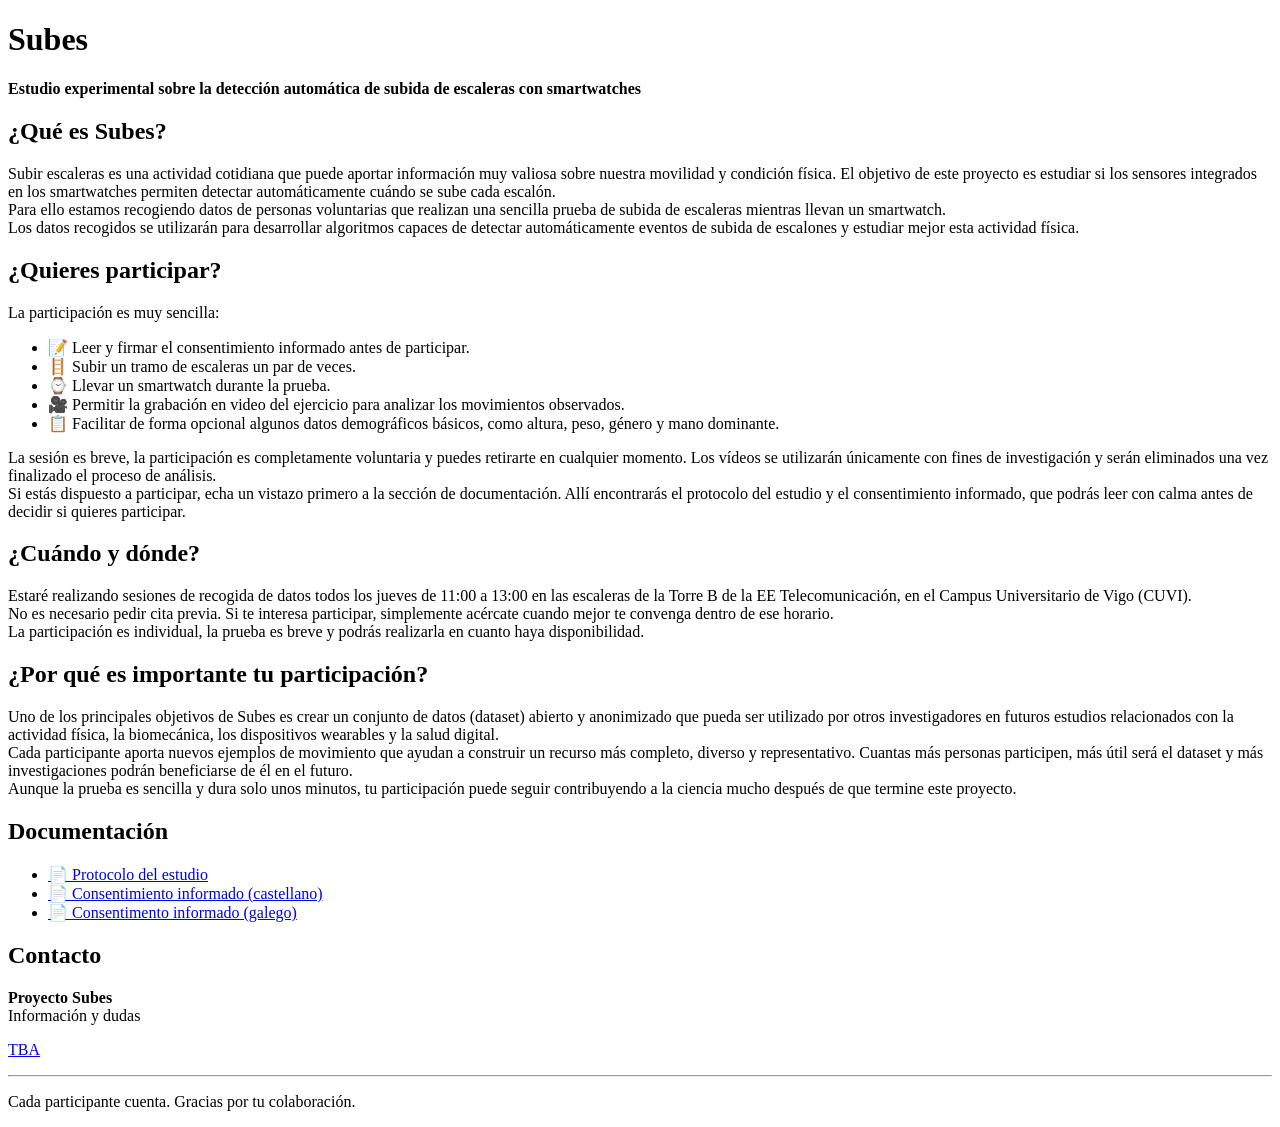
==== docs/index.html @ 9266fb0c "Changed index.html location" ====
<!DOCTYPE html>
<html lang="es">
<head>
    <meta charset="utf-8">
    <title>Subes</title>
</head>
<body>
    <header>
        <h1>Subes</h1>
        <p>
            <b>Estudio experimental sobre la detección automática de subida de escaleras con smartwatches</b>
        </p>
    </header>
    <main>
        <h2>¿Qué es Subes?</h2>
        <p>
            Subir escaleras es una actividad cotidiana que puede aportar información muy valiosa
            sobre nuestra movilidad y condición física. El objetivo de este proyecto es estudiar si los sensores
            integrados en los smartwatches
            permiten detectar automáticamente cuándo se sube cada escalón.
            <br />
            Para ello estamos recogiendo datos de personas voluntarias que realizan una sencilla
            prueba de subida de escaleras mientras llevan un smartwatch.
            <br />
            Los datos recogidos se utilizarán para desarrollar algoritmos capaces de detectar
            automáticamente eventos de subida de escalones y estudiar mejor esta actividad física.
        </p>
        <h2>¿Quieres participar?</h2>
        <p>La participación es muy sencilla:</p>
        <ul>
            <li>📝 Leer y firmar el consentimiento informado antes de participar.</li>
            <li>🪜 Subir un tramo de escaleras un par de veces.</li>
            <li>⌚ Llevar un smartwatch durante la prueba.</li>
            <li>🎥 Permitir la grabación en video del ejercicio para analizar los movimientos observados.</li>
            <li>📋 Facilitar de forma opcional algunos datos demográficos básicos, como altura, peso, género y mano
                dominante.</li>
        </ul>
        <p>
            La sesión es breve, la participación es completamente voluntaria
            y puedes retirarte en cualquier momento.
            Los vídeos se utilizarán únicamente con fines de investigación y serán eliminados
            una vez finalizado el proceso de análisis.
            <br />
            Si estás dispuesto a participar, echa un vistazo primero a la sección de documentación.
            Allí encontrarás el protocolo del estudio y el consentimiento informado, que podrás leer
            con calma antes de decidir si quieres participar.
        </p>
        <h2>¿Cuándo y dónde?</h2>
        <p>
            Estaré realizando sesiones de recogida de datos todos los jueves de 11:00 a 13:00
            en las escaleras de la Torre B de la EE Telecomunicación,
            en el Campus Universitario de Vigo (CUVI).
            <br />
            No es necesario pedir cita previa. Si te interesa participar, simplemente acércate
            cuando mejor te convenga dentro de ese horario.
            <br />
            La participación es individual, la prueba es breve y podrás realizarla en cuanto
            haya disponibilidad.
        </p>
        
        <h2>¿Por qué es importante tu participación?</h2>

        <p>
            Uno de los principales objetivos de Subes es crear un conjunto de datos
            (dataset) abierto y anonimizado que pueda ser utilizado por otros investigadores
            en futuros estudios relacionados con la actividad física, la biomecánica,
            los dispositivos wearables y la salud digital.
            <br />
            Cada participante aporta nuevos ejemplos de movimiento que ayudan a construir
            un recurso más completo, diverso y representativo. Cuantas más personas
            participen, más útil será el dataset y más investigaciones podrán beneficiarse
            de él en el futuro.
            <br />
            Aunque la prueba es sencilla y dura solo unos minutos, tu participación puede
            seguir contribuyendo a la ciencia mucho después de que termine este proyecto.
        </p>
        <h2>Documentación</h2>
        <ul>
            <li>
                <a href="Protocolo_Subes.v2.pdf">
                    📄 Protocolo del estudio
                </a>
            </li>
            <li>
                <a href="cesentimento-informado-es.pdf">
                    📄 Consentimiento informado (castellano)
                </a>
            </li>
            <li>
                <a href="cesentimento-informado.pdf">
                    📄 Consentimento informado (galego)
                </a>
            </li>
        </ul>
        <h2>Contacto</h2>
        <p>
            <b>Proyecto Subes</b><br>
            Información y dudas
        </p>
        <p>
            <a href="mailto:TBA">
                TBA
            </a>
        </p>
    </main>
    <hr>
    <footer>
        <p>
            Cada participante cuenta. Gracias por tu colaboración.
        </p>
    </footer>
</body>

</html>
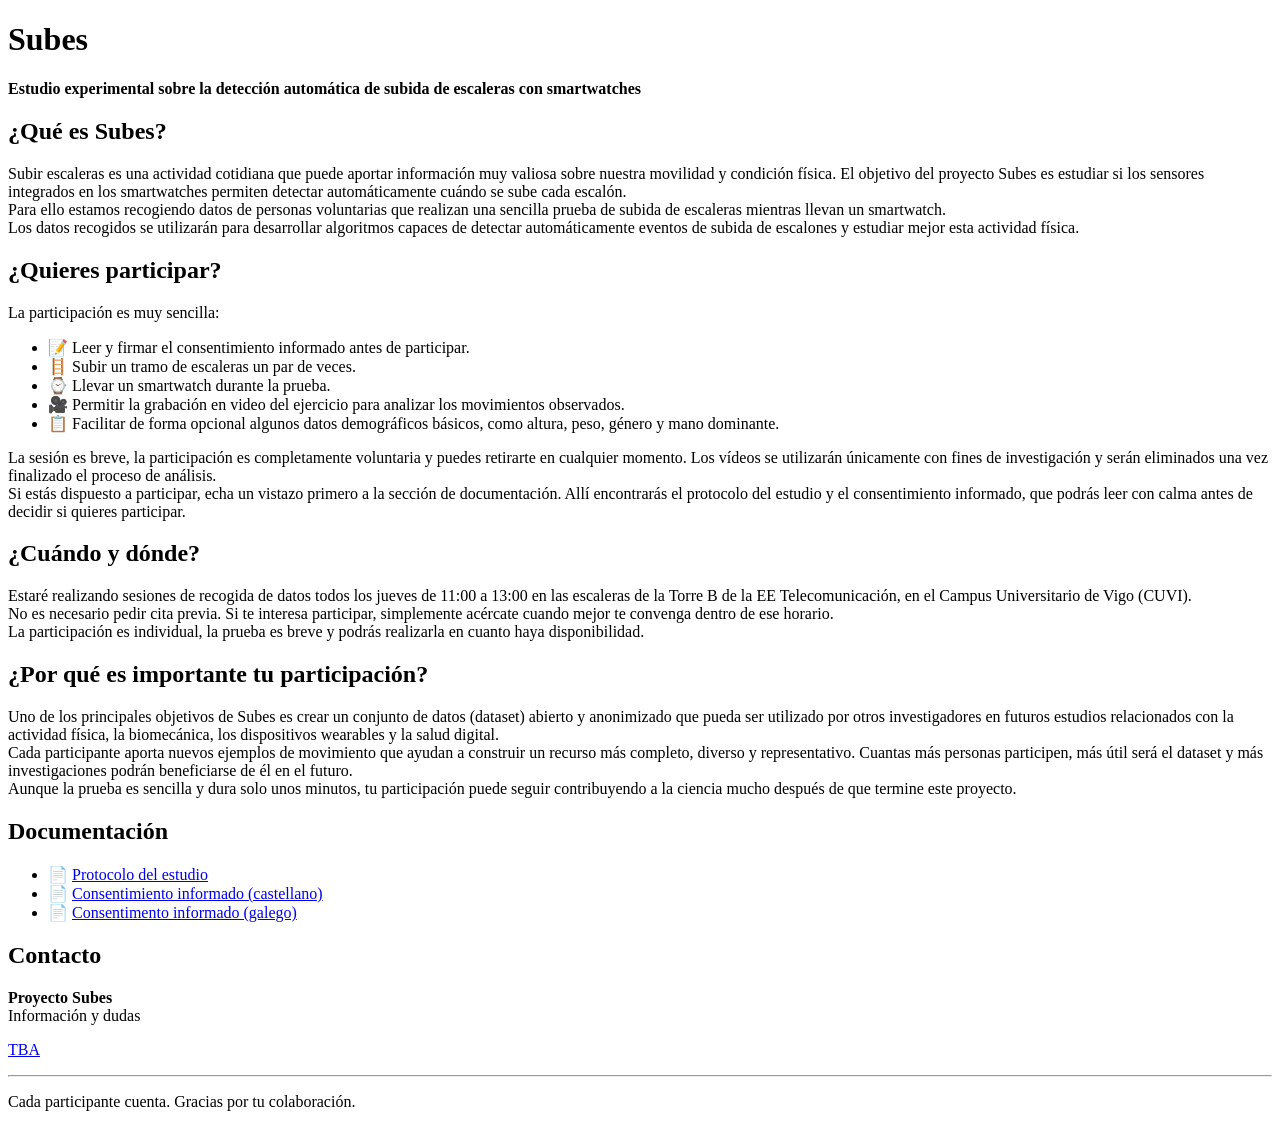
==== commit b9ab1060: "Fixed links to docs" ====
--- a/docs/index.html
+++ b/docs/index.html
@@ -15,9 +15,8 @@
         <h2>¿Qué es Subes?</h2>
         <p>
             Subir escaleras es una actividad cotidiana que puede aportar información muy valiosa
-            sobre nuestra movilidad y condición física. El objetivo de este proyecto es estudiar si los sensores
-            integrados en los smartwatches
-            permiten detectar automáticamente cuándo se sube cada escalón.
+            sobre nuestra movilidad y condición física. El objetivo del proyecto Subes es estudiar si los sensores
+            integrados en los smartwatches permiten detectar automáticamente cuándo se sube cada escalón.
             <br />
             Para ello estamos recogiendo datos de personas voluntarias que realizan una sencilla
             prueba de subida de escaleras mientras llevan un smartwatch.
@@ -77,18 +76,18 @@
         <h2>Documentación</h2>
         <ul>
             <li>
-                <a href="Protocolo_Subes.v2.pdf">
-                    📄 Protocolo del estudio
+                📄 <a href="exp/Protocolo_Subes.v2.pdf">
+                   Protocolo del estudio
                 </a>
             </li>
             <li>
-                <a href="cesentimento-informado-es.pdf">
-                    📄 Consentimiento informado (castellano)
+                📄 <a href="exp/ceishma-consentimento-informado-es.pdf">
+                   Consentimiento informado (castellano)
                 </a>
             </li>
             <li>
-                <a href="cesentimento-informado.pdf">
-                    📄 Consentimento informado (galego)
+                📄 <a href="exp/ceishma-consentimento-informado.pdf">
+                    Consentimento informado (galego)
                 </a>
             </li>
         </ul>
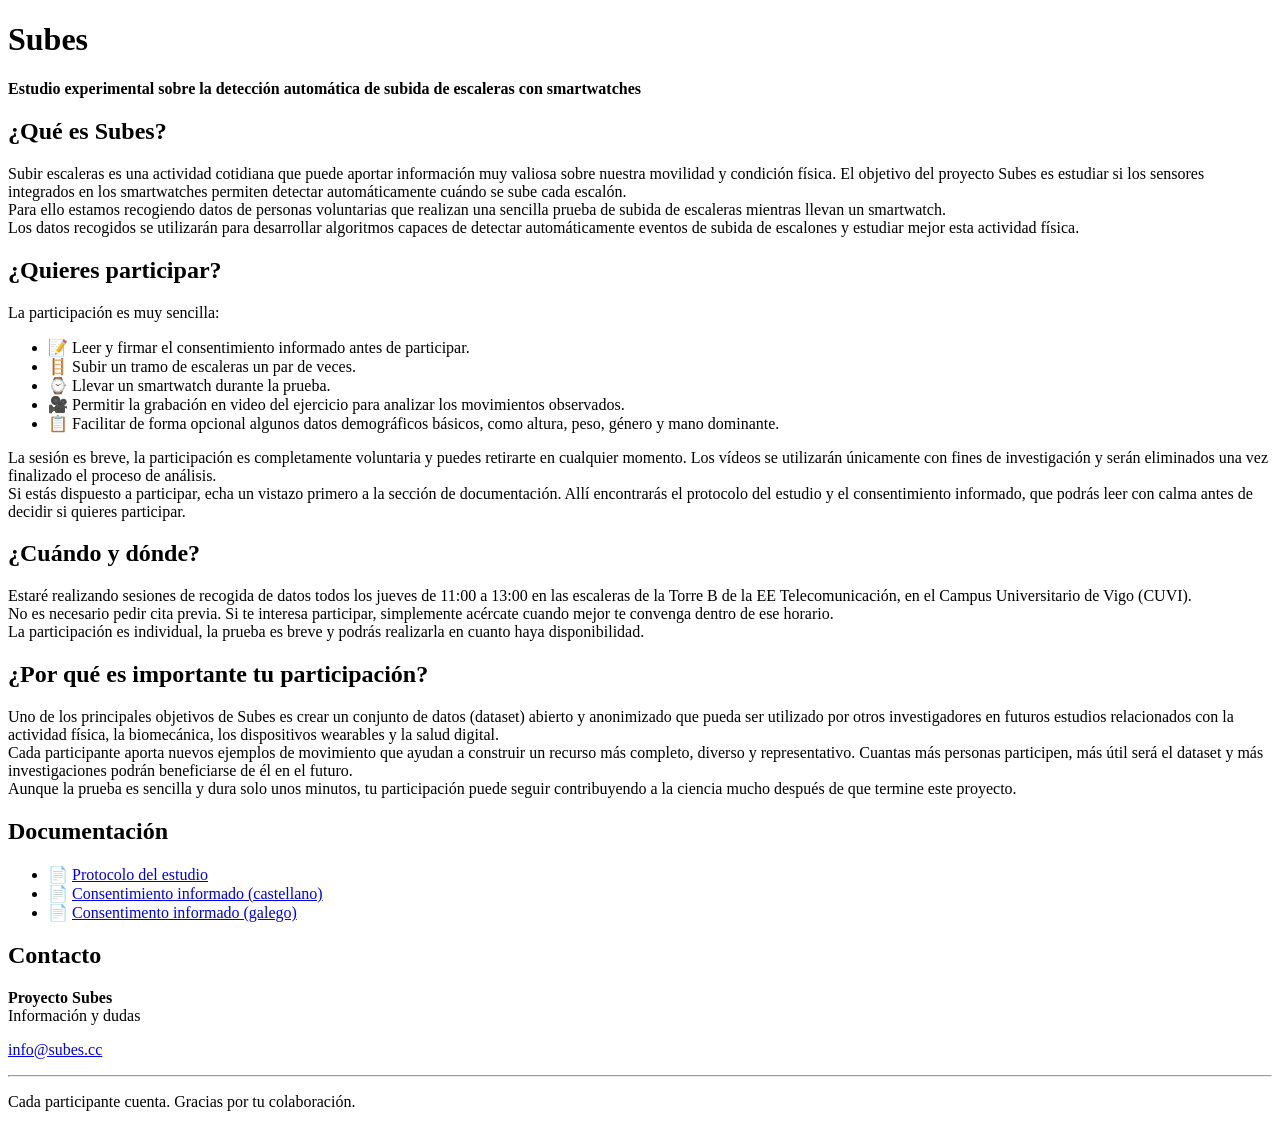
==== commit 9e3ae3eb: "Added new mail address" ====
--- a/docs/index.html
+++ b/docs/index.html
@@ -97,8 +97,8 @@
             Información y dudas
         </p>
         <p>
-            <a href="mailto:TBA">
-                TBA
+            <a href="mailto:info@subes.cc">
+                info@subes.cc
             </a>
         </p>
     </main>
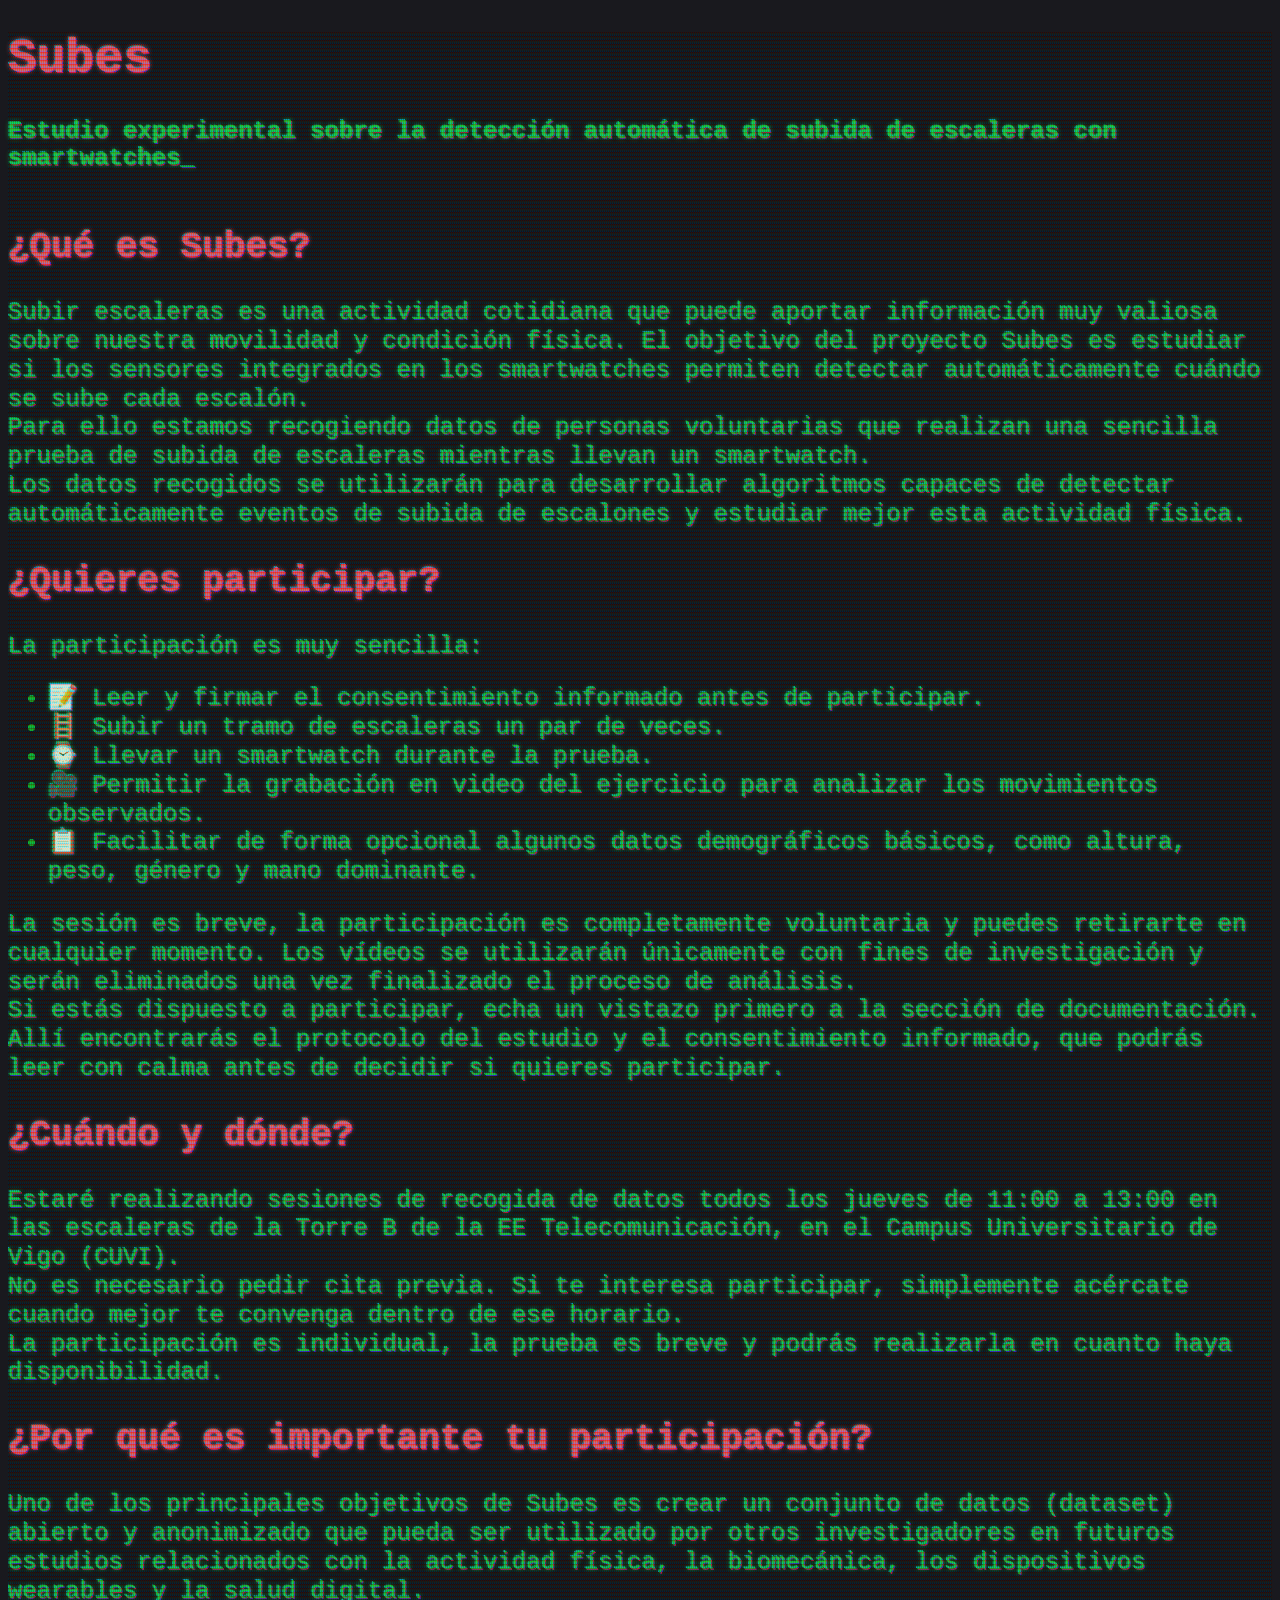
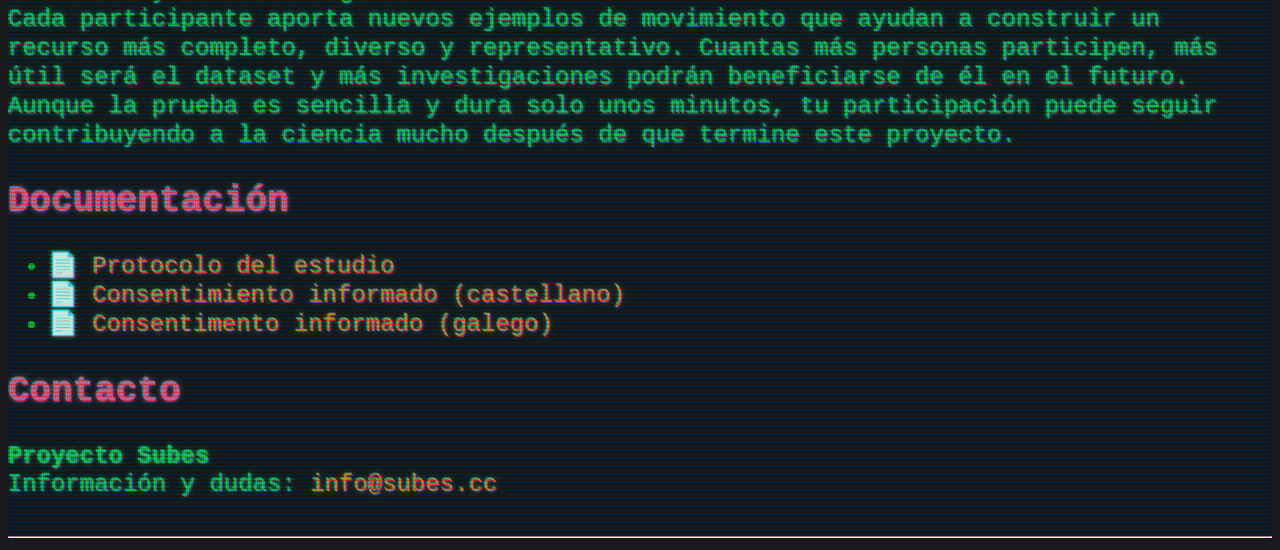
==== commit afdedfbd: "Added css crt effect from  https://codepen.io/thisanimus/pen/OJpaqWz" ====
--- a/docs/index.html
+++ b/docs/index.html
@@ -1,113 +1,106 @@
 <!DOCTYPE html>
 <html lang="es">
+
 <head>
     <meta charset="utf-8">
     <title>Subes</title>
+    <link rel="stylesheet" href="crt.css">
 </head>
-<body>
-    <header>
+
+<body class="crt">
+    <main>
         <h1>Subes</h1>
-        <p>
-            <b>Estudio experimental sobre la detección automática de subida de escaleras con smartwatches</b>
-        </p>
-    </header>
-    <main>
-        <h2>¿Qué es Subes?</h2>
-        <p>
-            Subir escaleras es una actividad cotidiana que puede aportar información muy valiosa
-            sobre nuestra movilidad y condición física. El objetivo del proyecto Subes es estudiar si los sensores
-            integrados en los smartwatches permiten detectar automáticamente cuándo se sube cada escalón.
-            <br />
-            Para ello estamos recogiendo datos de personas voluntarias que realizan una sencilla
-            prueba de subida de escaleras mientras llevan un smartwatch.
-            <br />
-            Los datos recogidos se utilizarán para desarrollar algoritmos capaces de detectar
-            automáticamente eventos de subida de escalones y estudiar mejor esta actividad física.
-        </p>
-        <h2>¿Quieres participar?</h2>
-        <p>La participación es muy sencilla:</p>
-        <ul>
-            <li>📝 Leer y firmar el consentimiento informado antes de participar.</li>
-            <li>🪜 Subir un tramo de escaleras un par de veces.</li>
-            <li>⌚ Llevar un smartwatch durante la prueba.</li>
-            <li>🎥 Permitir la grabación en video del ejercicio para analizar los movimientos observados.</li>
-            <li>📋 Facilitar de forma opcional algunos datos demográficos básicos, como altura, peso, género y mano
-                dominante.</li>
-        </ul>
-        <p>
-            La sesión es breve, la participación es completamente voluntaria
-            y puedes retirarte en cualquier momento.
-            Los vídeos se utilizarán únicamente con fines de investigación y serán eliminados
-            una vez finalizado el proceso de análisis.
-            <br />
-            Si estás dispuesto a participar, echa un vistazo primero a la sección de documentación.
-            Allí encontrarás el protocolo del estudio y el consentimiento informado, que podrás leer
-            con calma antes de decidir si quieres participar.
-        </p>
-        <h2>¿Cuándo y dónde?</h2>
-        <p>
-            Estaré realizando sesiones de recogida de datos todos los jueves de 11:00 a 13:00
-            en las escaleras de la Torre B de la EE Telecomunicación,
-            en el Campus Universitario de Vigo (CUVI).
-            <br />
-            No es necesario pedir cita previa. Si te interesa participar, simplemente acércate
-            cuando mejor te convenga dentro de ese horario.
-            <br />
-            La participación es individual, la prueba es breve y podrás realizarla en cuanto
-            haya disponibilidad.
-        </p>
-        
-        <h2>¿Por qué es importante tu participación?</h2>
-
-        <p>
-            Uno de los principales objetivos de Subes es crear un conjunto de datos
-            (dataset) abierto y anonimizado que pueda ser utilizado por otros investigadores
-            en futuros estudios relacionados con la actividad física, la biomecánica,
-            los dispositivos wearables y la salud digital.
-            <br />
-            Cada participante aporta nuevos ejemplos de movimiento que ayudan a construir
-            un recurso más completo, diverso y representativo. Cuantas más personas
-            participen, más útil será el dataset y más investigaciones podrán beneficiarse
-            de él en el futuro.
-            <br />
-            Aunque la prueba es sencilla y dura solo unos minutos, tu participación puede
-            seguir contribuyendo a la ciencia mucho después de que termine este proyecto.
-        </p>
-        <h2>Documentación</h2>
-        <ul>
-            <li>
-                📄 <a href="exp/Protocolo_Subes.v2.pdf">
-                   Protocolo del estudio
+        <p><b>Estudio experimental sobre la detección automática de subida de escaleras con smartwatches</b><span
+                class="cursor">_</span></p>
+        <div class="code">
+            <h2>¿Qué es Subes?</h2>
+            <p>
+                Subir escaleras es una actividad cotidiana que puede aportar información muy valiosa
+                sobre nuestra movilidad y condición física. El objetivo del proyecto Subes es estudiar si los sensores
+                integrados en los smartwatches permiten detectar automáticamente cuándo se sube cada escalón.
+                <br />
+                Para ello estamos recogiendo datos de personas voluntarias que realizan una sencilla
+                prueba de subida de escaleras mientras llevan un smartwatch.
+                <br />
+                Los datos recogidos se utilizarán para desarrollar algoritmos capaces de detectar
+                automáticamente eventos de subida de escalones y estudiar mejor esta actividad física.
+            </p>
+            <h2>¿Quieres participar?</h2>
+            <p>La participación es muy sencilla:</p>
+            <ul>
+                <li>📝 Leer y firmar el consentimiento informado antes de participar.</li>
+                <li>🪜 Subir un tramo de escaleras un par de veces.</li>
+                <li>⌚ Llevar un smartwatch durante la prueba.</li>
+                <li>🎥 Permitir la grabación en video del ejercicio para analizar los movimientos observados.</li>
+                <li>📋 Facilitar de forma opcional algunos datos demográficos básicos, como altura, peso, género y mano
+                    dominante.</li>
+            </ul>
+            <p>
+                La sesión es breve, la participación es completamente voluntaria
+                y puedes retirarte en cualquier momento.
+                Los vídeos se utilizarán únicamente con fines de investigación y serán eliminados
+                una vez finalizado el proceso de análisis.
+                <br />
+                Si estás dispuesto a participar, echa un vistazo primero a la sección de documentación.
+                Allí encontrarás el protocolo del estudio y el consentimiento informado, que podrás leer
+                con calma antes de decidir si quieres participar.
+            </p>
+            <h2>¿Cuándo y dónde?</h2>
+            <p>
+                Estaré realizando sesiones de recogida de datos todos los jueves de 11:00 a 13:00
+                en las escaleras de la Torre B de la EE Telecomunicación,
+                en el Campus Universitario de Vigo (CUVI).
+                <br />
+                No es necesario pedir cita previa. Si te interesa participar, simplemente acércate
+                cuando mejor te convenga dentro de ese horario.
+                <br />
+                La participación es individual, la prueba es breve y podrás realizarla en cuanto
+                haya disponibilidad.
+            </p>
+            <h2>¿Por qué es importante tu participación?</h2>
+            <p>
+                Uno de los principales objetivos de Subes es crear un conjunto de datos
+                (dataset) abierto y anonimizado que pueda ser utilizado por otros investigadores
+                en futuros estudios relacionados con la actividad física, la biomecánica,
+                los dispositivos wearables y la salud digital.
+                <br />
+                Cada participante aporta nuevos ejemplos de movimiento que ayudan a construir
+                un recurso más completo, diverso y representativo. Cuantas más personas
+                participen, más útil será el dataset y más investigaciones podrán beneficiarse
+                de él en el futuro.
+                <br />
+                Aunque la prueba es sencilla y dura solo unos minutos, tu participación puede
+                seguir contribuyendo a la ciencia mucho después de que termine este proyecto.
+            </p>
+            <h2>Documentación</h2>
+            <ul>
+                <li>
+                    📄 <a href="exp/Protocolo_Subes.v2.pdf">
+                        Protocolo del estudio
+                    </a>
+                </li>
+                <li>
+                    📄 <a href="exp/ceishma-consentimento-informado-es.pdf">
+                        Consentimiento informado (castellano)
+                    </a>
+                </li>
+                <li>
+                    📄 <a href="exp/ceishma-consentimento-informado.pdf">
+                        Consentimento informado (galego)
+                    </a>
+                </li>
+            </ul>
+            <h2>Contacto</h2>
+            <p>
+                <b>Proyecto Subes</b><br>
+                Información y dudas:
+                <a href="mailto:info@subes.cc">
+                    <span class="yellow">info@subes.cc</span>
                 </a>
-            </li>
-            <li>
-                📄 <a href="exp/ceishma-consentimento-informado-es.pdf">
-                   Consentimiento informado (castellano)
-                </a>
-            </li>
-            <li>
-                📄 <a href="exp/ceishma-consentimento-informado.pdf">
-                    Consentimento informado (galego)
-                </a>
-            </li>
-        </ul>
-        <h2>Contacto</h2>
-        <p>
-            <b>Proyecto Subes</b><br>
-            Información y dudas
-        </p>
-        <p>
-            <a href="mailto:info@subes.cc">
-                info@subes.cc
-            </a>
-        </p>
+            </p>
+        </div>
     </main>
     <hr>
-    <footer>
-        <p>
-            Cada participante cuenta. Gracias por tu colaboración.
-        </p>
-    </footer>
 </body>
 
 </html>
--- a/docs/crt.css
+++ b/docs/crt.css
@@ -0,0 +1,109 @@
+/* From: https://codepen.io/thisanimus/pen/OJpaqWz */
+:root {
+  --crt-red: rgb(218, 49, 49);
+  --crt-green: rgb(112, 159, 115);
+  --crt-blue: rgb(40, 129, 206);
+}
+/* Global */
+html {
+  font-size: 1.5rem;
+  font-family: "Courier New", monospace;
+  min-height: 100%;
+}
+main {
+  color: rgba(25, 205, 55, 0.75);
+}
+
+h2,h1 {
+  color: rgb(211, 89, 109);
+}
+a {
+  color: rgba(255, 151, 5, 0.608);
+  text-decoration: none;
+}
+
+a:hover {
+  color: yellow;
+  text-decoration: underline;
+}
+a :visited{
+  color: rgba(155, 51, 5, 0.4);
+}
+
+.code {
+  color: attr(data-color);
+}
+.wrapper {
+  padding-top: 2rem;
+  padding-left: 1rem;
+  display: inline-block;
+  white-space: nowrap;
+}
+.code {
+  animation: typewriter 1s steps(14) 1s 1 normal both;
+  line-height: 1.2;
+  margin: 0;
+  display: block;
+  width: 100%;
+  white-space: normal;
+  overflow: hidden;
+}
+.cursor {
+  display: inline-block;
+  animation: blinkTextCursor 800ms infinite normal;
+}
+
+/* Animation */
+@keyframes typewriter {
+  from {
+    clip-path: inset(0 100% 0 0);
+  }
+  to {
+    clip-path: inset(0 0 0 0);
+  }
+}
+@keyframes blinkTextCursor {
+  from {
+    opacity: 0;
+  }
+  to {
+    opacity: 1;
+  }
+}
+
+.crt {
+  background-color: rgb(25, 25, 30);
+  text-shadow: 0 0 0.2em currentColor, 1px 1px rgba(255, 0, 255, 0.5),
+    -1px -1px rgba(0, 255, 255, 0.4);
+  position: relative;
+  &:before,
+  &:after {
+    content: "";
+    transform: translateZ(0);
+    pointer-events: none;
+    /*opacity: 0.5;*/
+    mix-blend-mode: overlay;
+    position: absolute;
+    height: 100%;
+    width: 100%;
+    left: 0;
+    top: 0;
+    z-index: 1;
+  }
+
+  &:before {
+    background: repeating-linear-gradient(
+      var(--crt-red) 0px,
+      var(--crt-green) 2px,
+      var(--crt-blue) 4px
+    );
+  }
+  &:after {
+    background: repeating-linear-gradient(
+      90deg,
+      var(--crt-red) 1px,
+      var(--crt-green) 2px,
+      var(--crt-blue) 3px
+    );
+  }
+}
